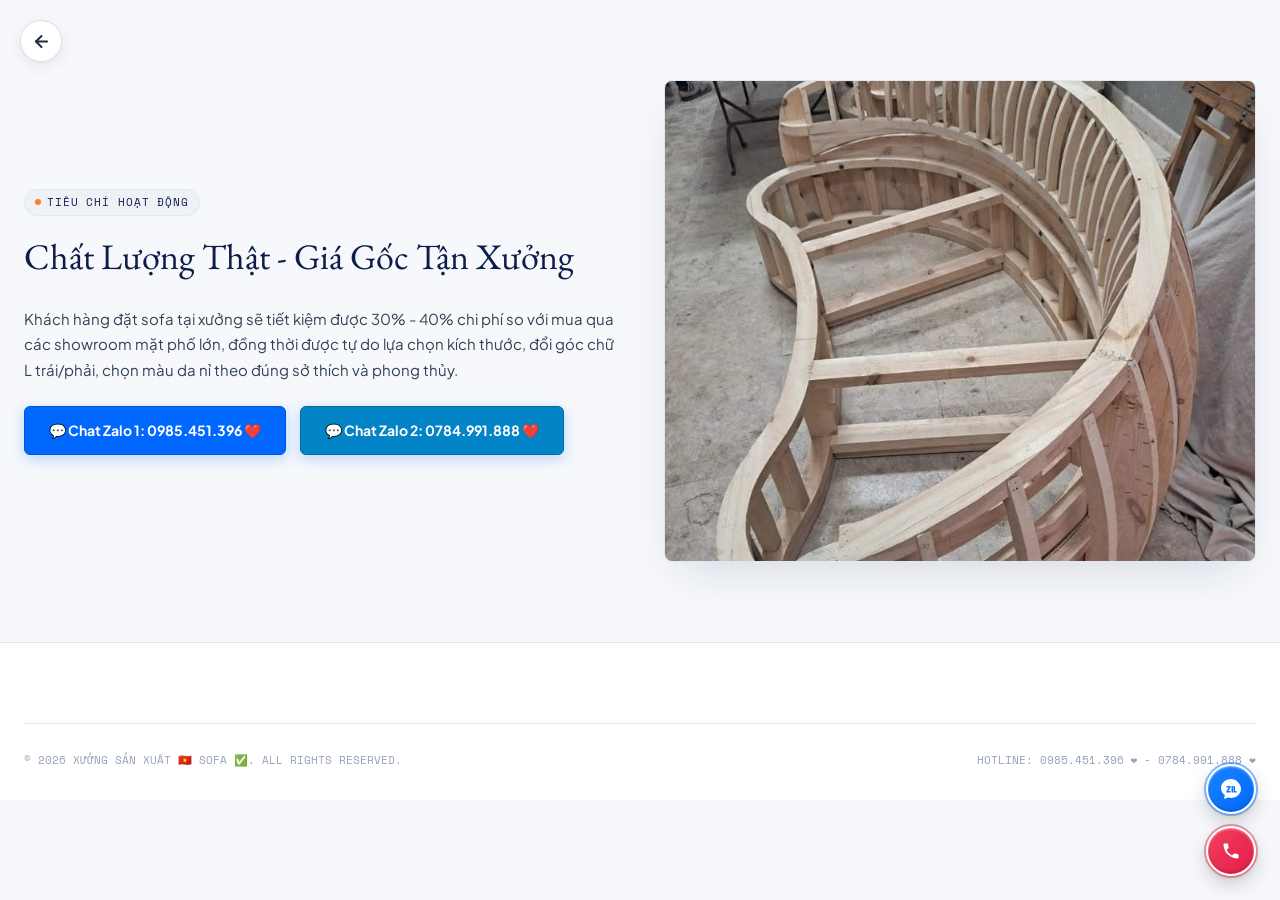
==== about.html @ b15f2ebf "Add files via upload" ====
<!DOCTYPE html>
<html lang="vi">
<head>
  <meta charset="UTF-8">
  <meta name="viewport" content="width=device-width, initial-scale=1.0">
  <title>Về Xưởng | XƯỞNG SẢN XUẤT 🇻🇳 SOFA ✅ (0985.451.396 - 0784.991.888)</title>
  <meta name="description" content="Giới thiệu XƯỞNG SẢN XUẤT 🇻🇳 SOFA ✅. Chuyên may đo sofa xuất khẩu, giá tận xưởng. Hotline/Zalo: 0985.451.396 - 0784.991.888.">
  <link rel="stylesheet" href="assets/css/style.css?v=20261024_10">
  <link rel="preconnect" href="https://fonts.googleapis.com">
  <link rel="preconnect" href="https://fonts.gstatic.com" crossorigin>
</head>
<body>
    <!-- Dấu Thoát Ra Ngoài Trang (Chỉ Biểu Tượng Gọn Gàng) -->
    <!-- Dấu Thoát Ra Ngoài Trang (Chỉ Biểu Tượng Gọn Gàng) -->
  <div class="page-exit-wrapper">
    <a href="index.html" class="page-exit-btn" onclick="handlePageExit(event)" title="Thoát ra ngoài">
      <svg width="19" height="19" viewBox="0 0 24 24" fill="none" stroke="currentColor" stroke-width="2.5" stroke-linecap="round" stroke-linejoin="round">
        <line x1="19" y1="12" x2="5" y2="12"></line>
        <polyline points="12 19 5 12 12 5"></polyline>
      </svg>
    </a>
  </div>

  <!-- Story Grid -->
  <section style="max-width: 1360px; margin: 80px auto; padding: 0 24px;">
    <div style="display: grid; grid-template-columns: 1fr 1fr; gap: 48px; align-items: center;">
      <div>
        <div class="label-pill" style="margin-bottom: 12px;">
          <span class="dot"></span>
          <span>TIÊU CHÍ HOẠT ĐỘNG</span>
        </div>
        <h2 style="font-family: var(--font-serif); font-size: 36px; color: var(--text-main); font-weight: 400; margin-bottom: 20px;">
          Chất Lượng Thật - Giá Gốc Tận Xưởng
        </h2>
        <p style="color: var(--text-body); font-size: 15px; line-height: 1.7; margin-bottom: 16px;">
          Khách hàng đặt sofa tại xưởng sẽ tiết kiệm được 30% - 40% chi phí so với mua qua các showroom mặt phố lớn, đồng thời được tự do lựa chọn kích thước, đổi góc chữ L trái/phải, chọn màu da nỉ theo đúng sở thích và phong thủy.
        </p>
        <div style="display: flex; gap: 14px; margin-top: 24px;">
          <a href="https://zalo.me/0985451396" target="_blank" class="btn-zalo-cta" style="padding: 12px 24px; font-size: 14px;">
            💬 Chat Zalo 1: 0985.451.396 ❤️
          </a>
          <a href="https://zalo.me/0784991888" target="_blank" class="btn-zalo-cta" style="padding: 12px 24px; font-size: 14px; background: #0284c7 !important; border-color: #0369a1 !important;">
            💬 Chat Zalo 2: 0784.991.888 ❤️
          </a>
        </div>
      </div>

      <div style="border-radius: 8px; overflow: hidden; border: 1px solid var(--border-light); box-shadow: var(--shadow-pop);">
        <img src="assets/images/khung-go-sofa-thuc-te.jpg" alt="Khung sườn sofa đóng mộc thực tế tại xưởng" style="object-fit: cover; width: 100%; max-height: 480px;">
      </div>
    </div>
  </section>

  <!-- Footer -->
  <footer class="ankar-footer">
    <div class="footer-container">
      <div class="footer-bottom-bar">
        <div>© 2026 XƯỞNG SẢN XUẤT 🇻🇳 SOFA ✅. ALL RIGHTS RESERVED.</div>
        <div>HOTLINE: 0985.451.396 ❤️ - 0784.991.888 ❤️</div>
      </div>
    </div>
  </footer>

  <!-- Floating Contact Corner (Chỉ 2 Icon Tròn Nổi 3D Tinh Gọn, Không Che Chữ) -->
  <div class="floating-contact-corner" id="floatingContactCorner">
    <a href="https://zalo.me/0985451396" target="_blank" rel="noopener noreferrer" class="floating-fab-item fab-zalo" title="Tư Vấn Zalo: 0985.451.396 ❤️">
      <div class="fab-icon-btn">
        <span class="fab-radar"></span>
        <svg width="24" height="24" viewBox="0 0 24 24" fill="currentColor">
          <path d="M12 2C6.48 2 2 6.03 2 11c0 2.87 1.5 5.43 3.84 7.03L5 22l4.24-1.41C10.15 20.84 11.06 21 12 21c5.52 0 10-4.03 10-9s-4.48-10-10-10zm-1.5 13.5h-3V14l2.16-3.5H7.5V9h4v1.5L9.34 14h2.16v1.5zm3.5 0h-1.5V9H14v6.5zm3.5 0h-3V9h1.5v5h1.5v1.5z"/>
        </svg>
      </div>
    </a>
    <a href="tel:0784991888" class="floating-fab-item fab-hotline" title="Gọi Hotline: 0784.991.888 ❤️">
      <div class="fab-icon-btn">
        <span class="fab-radar"></span>
        <svg width="20" height="20" viewBox="0 0 24 24" fill="currentColor">
          <path d="M6.62 10.79a15.053 15.053 0 006.59 6.59l2.2-2.2c.27-.27.67-.36 1.02-.24 1.12.37 2.33.57 3.57.57.55 0 1 .45 1 1V20c0 .55-.45 1-1 1-9.39 0-17-7.61-17-17 0-.55.45-1 1-1h3.5c.55 0 1 .45 1 1 0 1.25.2 2.45.57 3.57.11.35.03.74-.25 1.02l-2.2 2.2z"/>
        </svg>
      </div>
    </a>
  </div>

  <script src="assets/js/main.js?v=20261024_10"></script>
</body>
</html>
---- assets/css/style.css ----
/* ==========================================================================
   ANKAR ATELIER - LUXURY SOFA & BESPOKE LIVING
   Design System Inspired by ankar.ai (Precision, Minimalist & Architectural)
   ========================================================================== */

@import url('https://fonts.googleapis.com/css2?family=EB+Garamond:ital,wght@0,400..700;1,400..700&family=Plus+Jakarta+Sans:wght@300;400;500;600;700&family=Space+Mono:ital,wght@0,400;0,700;1,400&display=swap');

:root {
  /* Ankar Color Tokens */
  --bg-page: #f6f8fb;
  --bg-card: #ffffff;
  --bg-muted: #eef2f6;
  --bg-dark: #0a1128;
  --bg-subtle: #f0f4f8;

  --border-light: #e1e7ec;
  --border-hairline: rgba(13, 29, 74, 0.12);
  --border-active: #0d1d4a;

  --text-main: #0d1d4a;
  --text-body: #334155;
  --text-muted: #64748b;
  --text-light: #94a3b8;
  --text-on-dark: #ffffff;

  --accent-orange: #ff7e2e;
  --accent-amber: #d97706;
  --accent-cognac: #9a5b32;
  --accent-navy: #182553;

  /* Typography */
  --font-sans: 'Plus Jakarta Sans', -apple-system, BlinkMacSystemFont, sans-serif;
  --font-serif: 'EB Garamond', Georgia, serif;
  --font-mono: 'Space Mono', 'Fragment Mono', monospace;

  /* Transitions & Shadows */
  --shadow-subtle: 0 1px 3px rgba(0, 0, 0, 0.04), 0 1px 2px rgba(0, 0, 0, 0.02);
  --shadow-card: 0 10px 30px -10px rgba(13, 29, 74, 0.07);
  --shadow-pop: 0 20px 45px -15px rgba(13, 29, 74, 0.15);
  --ease-ankar: cubic-bezier(0.16, 1, 0.3, 1);
}

/* Reset & Global Base */
*, *::before, *::after {
  box-sizing: border-box;
  margin: 0;
  padding: 0;
}

html {
  scroll-behavior: smooth;
  -webkit-font-smoothing: antialiased;
  -moz-osx-font-smoothing: grayscale;
}

body {
  background-color: var(--bg-page);
  color: var(--text-body);
  font-family: var(--font-sans);
  font-size: 15px;
  line-height: 1.6;
  overflow-x: hidden;
}

a {
  color: inherit;
  text-decoration: none;
}

img {
  max-width: 100%;
  height: auto;
  display: block;
}

button {
  font-family: inherit;
  cursor: pointer;
  border: none;
  background: none;
}

/* Ankar Typography Utility */
.font-mono {
  font-family: var(--font-mono);
  letter-spacing: -0.01em;
}

.font-serif {
  font-family: var(--font-serif);
}

.font-sans {
  font-family: var(--font-sans);
}

.label-pill {
  font-family: var(--font-mono);
  font-size: 11px;
  text-transform: uppercase;
  letter-spacing: 0.08em;
  padding: 4px 10px;
  border-radius: 9999px;
  background: var(--bg-muted);
  color: var(--text-main);
  border: 1px solid var(--border-light);
  display: inline-flex;
  align-items: center;
  gap: 6px;
  width: fit-content;
}

.label-pill .dot {
  width: 6px;
  height: 6px;
  border-radius: 50%;
  background: var(--accent-orange);
}

/* ==========================================================================
   FLOATING PILL NAVBAR (CLONE Y CHANG THEO ẢNH ANKAR.AI)
   ========================================================================== */
.ankar-nav-wrapper {
  position: sticky;
  top: 14px;
  z-index: 1000;
  width: 100%;
  padding: 0 20px;
  background: transparent;
  transition: all 0.3s ease;
}

.ankar-nav-container {
  max-width: 1240px;
  margin: 0 auto;
  padding: 6px 8px 6px 24px;
  height: 56px;
  background: #ffffff;
  border-radius: 9999px; /* full capsule pill y hệt ảnh */
  border: 1px solid rgba(0, 0, 0, 0.08);
  box-shadow: 0 4px 20px rgba(0, 0, 0, 0.05), 0 1px 3px rgba(0, 0, 0, 0.02);
  display: flex;
  align-items: center;
  justify-content: space-between;
}

.ankar-logo {
  display: flex;
  align-items: center;
  gap: 8px;
  text-decoration: none;
  cursor: pointer;
}

.ankar-logo-symbol {
  width: 18px;
  height: 18px;
  display: flex;
  align-items: center;
  justify-content: center;
  color: #000000;
  font-weight: 900;
  font-size: 20px;
  line-height: 1;
}

.ankar-logo-text {
  font-family: var(--font-sans);
  font-weight: 800;
  font-size: 19px;
  letter-spacing: -0.03em;
  color: #000000;
  display: flex;
  align-items: center;
  gap: 6px;
  line-height: 1;
}

.ankar-logo-sub {
  font-family: var(--font-mono);
  font-size: 10px;
  letter-spacing: 0.05em;
  color: #64748b;
  text-transform: uppercase;
  background: #f1f5f9;
  padding: 2px 6px;
  border-radius: 4px;
  font-weight: 600;
}

.ankar-nav-links {
  display: flex;
  align-items: center;
  gap: 32px;
  list-style: none;
}

.ankar-nav-links a {
  font-family: var(--font-mono); /* Chuẩn font monospace theo ảnh */
  font-size: 13.5px;
  font-weight: 400;
  color: #262626;
  transition: color 0.2s ease;
  position: relative;
  padding: 6px 0;
  letter-spacing: -0.01em;
}

.ankar-nav-links a:hover,
.ankar-nav-links a.active {
  color: #000000;
  font-weight: 700;
}

.ankar-nav-links a.active::after {
  display: none;
}

.ankar-nav-actions {
  display: flex;
  align-items: center;
  gap: 12px;
}

/* Nút Book a Demo dạng viên thuốc bo tròn màu đen nguyên bản */
.btn-ankar-pill-action {
  font-family: var(--font-mono);
  font-size: 13px;
  font-weight: 500;
  padding: 10px 22px;
  border-radius: 9999px;
  background: #000000;
  color: #ffffff;
  display: inline-flex;
  align-items: center;
  justify-content: center;
  gap: 6px;
  text-decoration: none;
  transition: all 0.2s ease;
  border: 1px solid #000000;
  box-shadow: 0 2px 8px rgba(0, 0, 0, 0.12);
}

.btn-ankar-pill-action:hover {
  background: #262626;
  border-color: #262626;
  transform: scale(1.02);
}


.btn-ankar-primary:hover {
  background: #162a63;
  transform: translateY(-1px);
  box-shadow: 0 6px 18px rgba(13, 29, 74, 0.2);
}

/* Announcement Top Bar */
.top-notice-bar {
  background: var(--bg-dark);
  color: #cdd9e5;
  font-family: var(--font-mono);
  font-size: 11px;
  padding: 7px 20px;
  text-align: center;
  border-bottom: 1px solid rgba(255, 255, 255, 0.08);
  letter-spacing: 0.05em;
  display: flex;
  align-items: center;
  justify-content: center;
  gap: 12px;
}

.top-notice-bar span.accent {
  color: var(--accent-orange);
  font-weight: 700;
}

/* ==========================================================================
   ANKAR HERO SECTION (CLONE Y CHANG ẢNH ANKAR.AI VỚI ẢNH SOFA THỰC TẾ)
   ========================================================================== */
.hero-ankar-container {
  position: relative;
  width: 100%;
  min-height: 100vh;
  min-height: 100svh;
  display: flex;
  flex-direction: column;
  justify-content: space-between;
  background-color: #0c111a;
  background-image: url('../images/hero-luxury-sofa.webp');
  background-size: cover;
  background-position: center center;
  background-repeat: no-repeat;
  color: #ffffff;
  padding: 0 24px 28px;
  margin-top: -70px; /* Bắt đầu từ mép trên cùng của màn hình dưới thanh navbar */
  padding-top: 88px;
  overflow: hidden;
}

/* Lớp phủ điện ảnh tinh tế bảo đảm chữ trắng nổi bật nhưng vẫn tôn trọn vẻ đẹp của bộ sofa phòng khách */
.hero-ankar-container::before {
  content: '';
  position: absolute;
  top: 0;
  left: 0;
  right: 0;
  bottom: 0;
  background: 
    linear-gradient(180deg, 
      rgba(9, 14, 22, 0.42) 0%, 
      rgba(9, 14, 22, 0.28) 40%, 
      rgba(9, 14, 22, 0.58) 75%, 
      rgba(9, 14, 22, 0.88) 100%
    ),
    radial-gradient(circle at 25% 45%, rgba(9, 14, 22, 0.15) 0%, rgba(9, 14, 22, 0.65) 100%);
  z-index: 1;
  pointer-events: none;
}

/* Các phần tử bên trong nổi lên trên lớp phủ */
.hero-ankar-container > * {
  position: relative;
  z-index: 2;
}

/* Khối nội dung chính giữa (Body Grid) */
.hero-ankar-body {
  max-width: 1320px;
  width: 100%;
  margin: auto auto;
  padding: 50px 0 30px;
  display: flex;
  flex-direction: column;
  justify-content: center;
  align-items: flex-start;
}

/* Cột trái: Tiêu đề lớn phong cách Ankar Serif */
.hero-ankar-left {
  display: flex;
  flex-direction: column;
  justify-content: center;
}

.hero-ankar-badge {
  display: inline-flex;
  align-items: center;
  gap: 8px;
  font-family: var(--font-sans);
  font-size: 13px;
  font-weight: 500;
  letter-spacing: 0.01em;
  padding: 6px 16px;
  border-radius: 9999px;
  background: rgba(255, 255, 255, 0.14);
  border: 1px solid rgba(255, 255, 255, 0.28);
  backdrop-filter: blur(12px);
  -webkit-backdrop-filter: blur(12px);
  color: #ffffff;
  width: fit-content;
  margin-bottom: 20px;
}

.hero-ankar-badge .dot {
  width: 7px;
  height: 7px;
  border-radius: 50%;
  background: #38ef7d;
  box-shadow: 0 0 10px #38ef7d;
}

.hero-ankar-title {
  font-family: var(--font-serif);
  font-size: clamp(48px, 6.4vw, 92px);
  line-height: 1.02;
  font-weight: 400;
  letter-spacing: -0.025em;
  color: #ffffff;
  text-shadow: 0 4px 24px rgba(0, 0, 0, 0.5);
  margin: 0;
}

/* Cột phải: Đoạn văn mô tả + Nút bấm Frosted Glass Pill */
.hero-ankar-right {
  display: flex;
  flex-direction: column;
  justify-content: center;
  align-items: flex-start;
  padding-left: 10px;
}

.hero-ankar-desc {
  font-family: var(--font-sans);
  font-size: clamp(15px, 1.25vw, 17px);
  line-height: 1.68;
  color: rgba(255, 255, 255, 0.92);
  text-shadow: 0 2px 12px rgba(0, 0, 0, 0.6);
  margin-bottom: 26px;
  max-width: 530px;
}

.hero-ankar-actions {
  display: flex;
  align-items: center;
  flex-wrap: wrap;
  gap: 14px;
}

/* Nút Frosted Glass Pill chuẩn hệt 'Explore The Platform' của Ankar */
.btn-ankar-glass-pill {
  display: inline-flex;
  align-items: center;
  gap: 9px;
  font-family: var(--font-mono);
  font-size: 13px;
  letter-spacing: 0.02em;
  color: #ffffff;
  background: rgba(255, 255, 255, 0.16);
  border: 1px solid rgba(255, 255, 255, 0.42);
  border-radius: 9999px;
  padding: 12px 26px;
  backdrop-filter: blur(12px);
  -webkit-backdrop-filter: blur(12px);
  transition: all 0.25s ease;
  box-shadow: 0 4px 18px rgba(0, 0, 0, 0.25);
  cursor: pointer;
  text-decoration: none;
}

.btn-ankar-glass-pill:hover {
  background: rgba(255, 255, 255, 0.3);
  border-color: #ffffff;
  transform: translateY(-2px);
  box-shadow: 0 8px 26px rgba(0, 0, 0, 0.35);
  color: #ffffff;
}

.btn-ankar-glass-pill.highlight-zalo {
  background: rgba(30, 110, 240, 0.4);
  border-color: rgba(255, 255, 255, 0.65);
}

.btn-ankar-glass-pill.highlight-zalo:hover {
  background: rgba(30, 110, 240, 0.75);
  border-color: #ffffff;
}

/* Thanh Floating Pill đáy màn hình (Trusted by... / Đối tác / Mũi tên) - Y hệt ảnh 1 */
.hero-ankar-bottom-pill-wrapper {
  max-width: 1320px;
  width: 100%;
  margin: 0 auto;
}

.hero-ankar-bottom-pill {
  display: flex;
  align-items: center;
  justify-content: space-between;
  gap: 20px;
  background: rgba(12, 18, 28, 0.58);
  border: 1px solid rgba(255, 255, 255, 0.22);
  border-radius: 9999px;
  padding: 11px 26px;
  backdrop-filter: blur(16px);
  -webkit-backdrop-filter: blur(16px);
  box-shadow: 0 8px 32px rgba(0, 0, 0, 0.35);
}

.bottom-pill-intro {
  font-family: var(--font-mono);
  font-size: 11px;
  color: rgba(255, 255, 255, 0.82);
  letter-spacing: 0.04em;
  white-space: nowrap;
  display: flex;
  align-items: center;
  gap: 8px;
}

.bottom-pill-intro .dot {
  width: 6px;
  height: 6px;
  border-radius: 50%;
  background: #38ef7d;
  box-shadow: 0 0 8px #38ef7d;
}

.bottom-pill-logos {
  display: flex;
  align-items: center;
  gap: 28px;
  flex-wrap: wrap;
  font-family: var(--font-mono);
  font-size: 11px;
  font-weight: 700;
  letter-spacing: 0.12em;
  color: rgba(255, 255, 255, 0.92);
}

.bottom-pill-logos span {
  opacity: 0.85;
  transition: opacity 0.2s ease, color 0.2s ease;
}

.bottom-pill-logos span:hover {
  opacity: 1;
  color: #ffffff;
}

.bottom-pill-arrow {
  display: flex;
  align-items: center;
  justify-content: center;
  width: 28px;
  height: 28px;
  border-radius: 50%;
  border: 1px solid rgba(255, 255, 255, 0.32);
  color: rgba(255, 255, 255, 0.85);
  transition: all 0.2s ease;
  flex-shrink: 0;
  text-decoration: none;
}

.bottom-pill-arrow:hover {
  border-color: #ffffff;
  color: #ffffff;
  background: rgba(255, 255, 255, 0.15);
  transform: translateY(2px);
}

/* Responsive Cho Hero */
@media (max-width: 992px) {
  .hero-ankar-container {
    min-height: auto;
    padding: 0 16px 24px;
    padding-top: 84px;
    margin-top: -70px;
  }

  .hero-ankar-body {
    grid-template-columns: 1fr;
    gap: 28px;
    padding: 40px 0 30px;
  }

  .hero-ankar-right {
    padding-left: 0;
  }

  .hero-ankar-bottom-pill {
    flex-direction: column;
    align-items: flex-start;
    border-radius: 20px;
    padding: 16px 20px;
    gap: 12px;
  }

  .bottom-pill-logos {
    gap: 16px;
  }
}

.hero-badge-info h4 {
  font-size: 14px;
  font-weight: 700;
  color: var(--text-main);
}

.hero-badge-info p {
  font-size: 12px;
  color: var(--text-muted);
  font-family: var(--font-mono);
}

/* ==========================================================================
   CATEGORY FILTER BAR (CLONE Y CHANG THEO ẢNH USER GỬI)
   ========================================================================== */
.category-filter-section {
  max-width: 1360px;
  margin: 0 auto;
  padding: 30px 24px 20px;
}

.category-filter-header {
  text-align: center;
  margin-bottom: 24px;
}

.category-filter-header h2 {
  font-family: var(--font-serif);
  font-size: 32px;
  color: var(--text-main);
  font-weight: 400;
}

.category-filter-header p {
  color: var(--text-muted);
  font-size: 14px;
  margin-top: 6px;
}

/* Hàng chứa 6 danh mục theo đúng ảnh người dùng */
.ankar-category-bar {
  display: flex;
  align-items: stretch;
  justify-content: space-between;
  background: #ffffff;
  border: 1px solid var(--border-light);
  border-radius: 6px;
  padding: 8px 12px;
  box-shadow: var(--shadow-subtle);
  overflow-x: auto;
  gap: 8px;
}

.ankar-category-item {
  flex: 1 1 0;
  min-width: 140px;
  display: flex;
  flex-direction: column;
  align-items: center;
  justify-content: center;
  padding: 18px 10px 14px;
  border-radius: 4px;
  border: 1px solid transparent;
  background: transparent;
  cursor: pointer;
  transition: all 0.2s var(--ease-ankar);
  user-select: none;
}

.ankar-category-item:hover {
  background: var(--bg-muted);
  border-color: rgba(13, 29, 74, 0.08);
}

/* Trạng thái được chọn giống hệt tấm ảnh (ô SOFA BỘ được bọc khung màu xám nhạt có viền) */
.ankar-category-item.active {
  background: #f1f4f7;
  border: 1px solid #c9d5e1;
  box-shadow: inset 0 1px 2px rgba(0, 0, 0, 0.03);
}

.cat-icon-box {
  width: 44px;
  height: 36px;
  display: flex;
  align-items: center;
  justify-content: center;
  margin-bottom: 12px;
  color: #556270;
  transition: color 0.2s ease, transform 0.2s ease;
}

.ankar-category-item.active .cat-icon-box {
  color: #0d1d4a;
  transform: translateY(-2px);
}

.cat-icon-box svg {
  width: 38px;
  height: 30px;
}

.cat-label {
  font-family: var(--font-sans);
  font-size: 12.5px;
  font-weight: 700;
  text-transform: uppercase;
  letter-spacing: 0.03em;
  color: #2b3a4a;
  text-align: center;
  line-height: 1.25;
}

.label-desktop {
  display: block;
}

.label-mobile {
  display: none;
}

.ankar-category-item.active .cat-label {
  color: #0d1d4a;
  font-weight: 800;
}

/* Category Quick Info Bar (Đã ẩn theo yêu cầu người dùng) */
.category-summary-strip {
  display: none !important;
}

/* Product Showcase Grid */
.products-grid-section {
  max-width: 1360px;
  margin: 0 auto;
  padding: 24px 24px 80px;
}

.product-cards-container {
  display: grid;
  grid-template-columns: repeat(auto-fill, minmax(380px, 1fr));
  gap: 28px;
}

.sofa-product-card {
  background: var(--bg-card);
  border-radius: 8px;
  border: 1px solid var(--border-light);
  overflow: hidden;
  transition: all 0.3s var(--ease-ankar);
  display: flex;
  flex-direction: column;
  position: relative;
  cursor: pointer;
  -webkit-tap-highlight-color: transparent;
}

.sofa-product-card:hover {
  border-color: #cbd5e1;
  box-shadow: var(--shadow-card);
  transform: translateY(-4px);
}

.card-image-wrap {
  position: relative;
  width: 100%;
  height: 260px;
  background: #f8fafc;
  overflow: hidden;
  display: flex;
  align-items: center;
  justify-content: center;
}

.card-image-wrap img {
  width: 100%;
  height: 100%;
  object-fit: contain;
  background: #f8fafc;
  transition: transform 0.6s var(--ease-ankar);
}

.sofa-product-card:hover .card-image-wrap img {
  transform: scale(1.05);
}

.card-badge-top {
  position: absolute;
  top: 14px;
  left: 14px;
  font-family: var(--font-mono);
  font-size: 10px;
  font-weight: 700;
  letter-spacing: 0.08em;
  background: rgba(255, 255, 255, 0.95);
  backdrop-filter: blur(8px);
  color: var(--text-main);
  padding: 4px 8px;
  border-radius: 4px;
  border: 1px solid var(--border-light);
}

.card-quick-actions {
  position: absolute;
  top: 14px;
  right: 14px;
  display: flex;
  gap: 6px;
  opacity: 0;
  transform: translateY(-4px);
  transition: all 0.2s ease;
}

.sofa-product-card:hover .card-quick-actions {
  opacity: 1;
  transform: translateY(0);
}

.btn-icon-circle {
  width: 32px;
  height: 32px;
  border-radius: 50%;
  background: rgba(255, 255, 255, 0.95);
  display: flex;
  align-items: center;
  justify-content: center;
  color: var(--text-main);
  border: 1px solid var(--border-light);
  box-shadow: var(--shadow-subtle);
  transition: all 0.2s ease;
}

.btn-icon-circle:hover {
  background: var(--text-main);
  color: #fff;
}

.card-body {
  padding: 22px;
  display: flex;
  flex-direction: column;
  flex-grow: 1;
}

.card-meta-line {
  display: flex;
  justify-content: space-between;
  align-items: center;
  font-family: var(--font-mono);
  font-size: 11px;
  color: var(--text-light);
  margin-bottom: 8px;
}

.card-title {
  font-size: 19px;
  font-weight: 700;
  color: var(--text-main);
  margin-bottom: 14px;
  line-height: 1.3;
}

.card-subtitle {
  font-size: 13px;
  color: var(--text-muted);
  line-height: 1.5;
  margin-bottom: 16px;
}

.card-specs-list {
  display: none !important;
}

.spec-entry {
  display: flex;
  justify-content: space-between;
}

.spec-entry span.key {
  color: var(--text-muted);
  font-family: var(--font-mono);
}

.spec-entry span.val {
  color: var(--text-main);
  font-weight: 600;
  text-align: right;
  max-width: 60%;
}

.card-swatches-row {
  display: flex;
  align-items: center;
  gap: 8px;
  margin-bottom: 20px;
}

.swatch-item {
  width: 18px;
  height: 18px;
  border-radius: 50%;
  border: 1px solid rgba(0, 0, 0, 0.15);
  cursor: pointer;
  position: relative;
  transition: transform 0.2s ease;
}

.swatch-item:hover {
  transform: scale(1.2);
}

.card-footer-line {
  margin-top: auto;
  display: flex;
  align-items: center;
  justify-content: space-between;
  padding-top: 14px;
  border-top: 1px solid var(--border-light);
}

.price-box .price-current {
  font-family: var(--font-mono);
  font-size: 18px;
  font-weight: 700;
  color: var(--text-main);
}

.price-box .price-old {
  font-family: var(--font-mono);
  font-size: 12px;
  color: var(--text-light);
  text-decoration: line-through;
  margin-left: 6px;
}

.btn-card-detail {
  font-family: var(--font-sans);
  font-size: 12.5px;
  font-weight: 600;
  padding: 8px 14px;
  border-radius: 5px;
  background: var(--bg-muted);
  color: var(--text-main);
  border: 1px solid var(--border-light);
  display: inline-flex;
  align-items: center;
  gap: 6px;
  transition: all 0.2s ease;
}

.btn-card-detail:hover {
  background: var(--text-main);
  color: #fff;
  border-color: var(--text-main);
}

/* ==========================================================================
   ANKAR ANATOMY & CRAFTSMANSHIP (EXPLORE - INVENT - PROTECT V-SERIES)
   ========================================================================== */
.craftsmanship-section {
  background: #ffffff;
  border-top: 1px solid var(--border-light);
  border-bottom: 1px solid var(--border-light);
  padding: 90px 24px;
}

.section-container {
  max-width: 1360px;
  margin: 0 auto;
}

.section-head-split {
  display: flex;
  justify-content: space-between;
  align-items: flex-end;
  margin-bottom: 50px;
}

.section-head-split h2 {
  font-family: var(--font-serif);
  font-size: 44px;
  line-height: 1.15;
  color: var(--text-main);
  font-weight: 400;
}

.section-head-split h2 em {
  font-style: italic;
  color: var(--accent-cognac);
}

.section-head-split p {
  color: var(--text-muted);
  max-width: 480px;
  font-size: 15px;
}

.craft-tabs-grid {
  display: grid;
  grid-template-columns: repeat(auto-fit, minmax(260px, 1fr));
  gap: 20px;
}

.craft-card {
  background: #ffffff;
  border: 1px solid rgba(0, 0, 0, 0.08);
  border-radius: 12px;
  padding: 24px 22px;
  position: relative;
  transition: all 0.3s cubic-bezier(0.16, 1, 0.3, 1);
  display: flex;
  flex-direction: column;
  box-shadow: 0 2px 8px rgba(0, 0, 0, 0.02);
}

.craft-card:hover {
  background: #ffffff;
  border-color: rgba(224, 86, 36, 0.3);
  box-shadow: 0 10px 28px rgba(0, 0, 0, 0.07);
  transform: translateY(-3px);
}

.craft-card-top {
  display: flex;
  align-items: center;
  justify-content: space-between;
  margin-bottom: 14px;
}

.craft-num {
  font-family: var(--font-mono);
  font-size: 11.5px;
  font-weight: 700;
  color: var(--accent-orange);
  letter-spacing: 0.06em;
}

.craft-icon-wrap {
  width: 36px;
  height: 36px;
  border-radius: 8px;
  background: #fff7ed;
  color: var(--accent-orange);
  display: flex;
  align-items: center;
  justify-content: center;
  flex-shrink: 0;
  transition: all 0.25s ease;
}

.craft-card:hover .craft-icon-wrap {
  background: var(--accent-orange);
  color: #ffffff;
  transform: scale(1.05);
}

.craft-card h3 {
  font-size: 18px;
  color: #0f172a;
  font-weight: 700;
  margin-bottom: 12px;
  line-height: 1.35;
}

.craft-chip-group {
  display: flex;
  flex-wrap: wrap;
  gap: 6px;
  margin-bottom: 14px;
}

.craft-chip {
  display: inline-flex;
  align-items: center;
  font-size: 11.5px;
  font-weight: 600;
  padding: 4px 10px;
  background: #f8fafc;
  color: #334155;
  border-radius: 999px;
  border: 1px solid #e2e8f0;
  transition: all 0.2s ease;
}

.craft-card:hover .craft-chip {
  background: #f1f5f9;
  border-color: #cbd5e1;
}

.craft-points-list {
  list-style: none;
  padding: 0;
  margin: 0;
  border-top: 1px solid #f1f5f9;
  padding-top: 14px;
  margin-top: auto;
}

.craft-points-list li {
  font-size: 13px;
  color: #475569;
  line-height: 1.5;
  display: flex;
  align-items: flex-start;
  gap: 8px;
  margin-bottom: 8px;
}

.craft-points-list li:last-child {
  margin-bottom: 0;
}

.craft-points-list li::before {
  content: '✓';
  color: var(--accent-orange);
  font-family: var(--font-mono);
  font-weight: 800;
  flex-shrink: 0;
  font-size: 13px;
}

/* Backward compatibility for other pages */
.craft-features-list {
  list-style: none;
  border-top: 1px solid var(--border-light);
  padding-top: 14px;
  margin-top: auto;
}

.craft-features-list li {
  font-size: 13px;
  color: var(--text-body);
  display: flex;
  align-items: center;
  gap: 8px;
  margin-bottom: 8px;
}

.craft-features-list li::before {
  content: '✓';
  color: var(--accent-orange);
  font-family: var(--font-mono);
  font-weight: bold;
}

/* Living Spaces & Case Studies */
.cases-section {
  padding: 90px 24px;
  max-width: 1360px;
  margin: 0 auto;
}

.cases-slider {
  display: grid;
  grid-template-columns: repeat(3, 1fr);
  gap: 28px;
}

.case-card {
  background: var(--bg-card);
  border-radius: 8px;
  border: 1px solid var(--border-light);
  overflow: hidden;
  display: flex;
  flex-direction: column;
}

.case-image {
  height: 240px;
  position: relative;
}

.case-image img {
  width: 100%;
  height: 100%;
  object-fit: cover;
}

.case-content {
  padding: 28px 24px;
  display: flex;
  flex-direction: column;
  flex-grow: 1;
}

.case-loc {
  font-family: var(--font-mono);
  font-size: 11px;
  color: var(--text-light);
  text-transform: uppercase;
  margin-bottom: 8px;
}

.case-title {
  font-size: 18px;
  font-weight: 700;
  color: var(--text-main);
  margin-bottom: 12px;
}

.case-quote {
  font-family: var(--font-serif);
  font-style: italic;
  font-size: 16px;
  line-height: 1.5;
  color: var(--text-body);
  margin-bottom: 20px;
  flex-grow: 1;
}

.case-author {
  display: flex;
  align-items: center;
  gap: 12px;
  padding-top: 14px;
  border-top: 1px solid var(--border-light);
}

.case-author-info .name {
  font-size: 13px;
  font-weight: 700;
  color: var(--text-main);
}

.case-author-info .role {
  font-size: 11px;
  color: var(--text-muted);
}

.cases-carousel-nav {
  display: none;
}

/* Certifications / Trust Center - Ảnh Nền Thợ Đóng Mộc Tại Xưởng */
.trust-section {
  position: relative;
  background-color: #0c121f;
  background-image: linear-gradient(rgba(10, 15, 26, 0.82), rgba(10, 15, 26, 0.88)), url('../images/xuong-dong-moc-sofa.jpg');
  background-size: cover;
  background-position: center 35%;
  background-repeat: no-repeat;
  color: #fff;
  padding: 100px 24px;
  overflow: hidden;
}

.trust-head {
  text-align: center;
  max-width: 680px;
  margin: 0 auto 50px;
  position: relative;
  z-index: 2;
}

.trust-head h2 {
  font-family: var(--font-serif);
  font-size: 38px;
  font-weight: 400;
  color: #ffffff;
  text-shadow: 0 2px 10px rgba(0, 0, 0, 0.5);
}

.trust-head p {
  color: #cbd5e1;
  font-size: 14.5px;
  margin-top: 10px;
  line-height: 1.6;
  text-shadow: 0 1px 4px rgba(0, 0, 0, 0.6);
}

/* ==========================================================================
   3D COVERFLOW CHO KHỐI CAM KẾT (Ảnh 1 theo kiểu Ảnh 2)
   ========================================================================== */
.trust-coverflow-stage {
  position: relative;
  width: 100%;
  max-width: 1360px;
  margin: 0 auto;
  perspective: 1200px;
  perspective-origin: 50% 50%;
  overflow: hidden;
  user-select: none;
  -webkit-user-select: none;
  cursor: grab;
  touch-action: pan-y;
  padding: 10px 0 20px;
  z-index: 2;
}

.trust-coverflow-stage:active {
  cursor: grabbing;
}

.trust-coverflow-track {
  position: relative;
  width: 100%;
  height: 380px;
  transform-style: preserve-3d;
  display: flex;
  align-items: center;
  justify-content: center;
}

.trust-coverflow-card {
  position: absolute;
  width: 390px;
  max-width: 86vw;
  height: 330px;
  background: rgba(15, 23, 42, 0.82);
  backdrop-filter: blur(16px);
  -webkit-backdrop-filter: blur(16px);
  border: 1px solid rgba(255, 255, 255, 0.16);
  border-radius: 22px;
  padding: 34px 30px;
  display: flex;
  flex-direction: column;
  justify-content: center;
  box-shadow: 0 16px 40px rgba(0, 0, 0, 0.35), 0 2px 8px rgba(0, 0, 0, 0.2);
  transition: transform 0.6s cubic-bezier(0.22, 1, 0.36, 1),
              opacity 0.6s cubic-bezier(0.22, 1, 0.36, 1),
              box-shadow 0.6s ease,
              border-color 0.6s ease,
              filter 0.6s ease;
  will-change: transform, opacity;
  cursor: pointer;
  backface-visibility: hidden;
  -webkit-backface-visibility: hidden;
  box-sizing: border-box;
}

.trust-coverflow-card.active-center {
  background: rgba(15, 23, 42, 0.95);
  border-color: rgba(224, 86, 36, 0.55);
  box-shadow: 0 24px 60px rgba(0, 0, 0, 0.55), 0 0 35px rgba(224, 86, 36, 0.18);
}

.trust-coverflow-card .code {
  font-family: var(--font-mono);
  font-size: 11.5px;
  font-weight: 700;
  color: var(--accent-orange);
  letter-spacing: 0.08em;
  margin-bottom: 14px;
  text-transform: uppercase;
}

.trust-coverflow-card h4 {
  font-size: 21px;
  color: #ffffff;
  font-weight: 700;
  margin-bottom: 14px;
  line-height: 1.35;
}

.trust-coverflow-card p {
  font-size: 14px;
  color: #cbd5e1;
  line-height: 1.65;
  margin: 0;
}

.trust-controls {
  display: flex;
  align-items: center;
  justify-content: center;
  gap: 18px;
  margin-top: 14px;
  position: relative;
  z-index: 5;
}

.trust-arrow-btn {
  width: 44px;
  height: 44px;
  border-radius: 50%;
  background: rgba(15, 23, 42, 0.88);
  border: 1px solid rgba(255, 255, 255, 0.22);
  color: #ffffff;
  display: flex;
  align-items: center;
  justify-content: center;
  cursor: pointer;
  transition: all 0.25s cubic-bezier(0.16, 1, 0.3, 1);
  box-shadow: 0 4px 16px rgba(0, 0, 0, 0.35);
}

.trust-arrow-btn:hover {
  background: var(--accent-orange);
  border-color: var(--accent-orange);
  transform: scale(1.08);
}

.trust-dots {
  display: flex;
  gap: 8px;
}

.trust-dot {
  width: 9px;
  height: 9px;
  border-radius: 999px;
  background: rgba(255, 255, 255, 0.25);
  transition: all 0.3s cubic-bezier(0.16, 1, 0.3, 1);
  cursor: pointer;
}

.trust-dot.active {
  width: 28px;
  background: var(--accent-orange);
  box-shadow: 0 0 10px rgba(224, 86, 36, 0.5);
}

@media (max-width: 768px) {
  /* Thanh Danh Mục 1 Dòng Ngang Vừa Vặn Trọn Vẹn Cả 5 Mục Trên Mobile */
  .category-filter-section {
    padding: 0 8px !important;
  }

  .ankar-category-bar {
    display: flex !important;
    align-items: stretch !important;
    justify-content: space-between !important;
    padding: 6px 3px !important;
    gap: 3px !important;
    overflow: hidden !important;
    width: 100% !important;
    box-sizing: border-box !important;
    background: #ffffff !important;
    border: 1px solid var(--border-light) !important;
    border-radius: 8px !important;
    box-shadow: 0 2px 8px rgba(0, 0, 0, 0.04) !important;
  }

  .ankar-category-item {
    flex: 1 1 0 !important;
    min-width: 0 !important;
    max-width: 20% !important;
    padding: 7px 2px 5px !important;
    border-radius: 6px !important;
    box-sizing: border-box !important;
    display: flex !important;
    flex-direction: column !important;
    align-items: center !important;
    justify-content: center !important;
    border: 1px solid transparent !important;
  }

  .ankar-category-item.active {
    background: #f1f4f7 !important;
    border-color: #c9d5e1 !important;
    box-shadow: inset 0 1px 2px rgba(0, 0, 0, 0.04) !important;
  }

  .cat-icon-box {
    width: 26px !important;
    height: 20px !important;
    margin-bottom: 3px !important;
  }

  .cat-icon-box svg {
    width: 24px !important;
    height: 18px !important;
  }

  .cat-label {
    font-size: 8.5px !important;
    line-height: 1.15 !important;
    letter-spacing: -0.01em !important;
    text-align: center !important;
    word-break: normal !important;
    overflow: hidden !important;
    min-height: 22px !important;
    display: flex !important;
    align-items: center !important;
    justify-content: center !important;
  }

  .label-desktop {
    display: none !important;
  }

  .label-mobile {
    display: block !important;
    font-size: 8.5px !important;
    font-weight: 700 !important;
    letter-spacing: -0.02em !important;
    line-height: 1.15 !important;
  }

  .trust-coverflow-track {
    height: 350px;
  }
  .trust-coverflow-card {
    width: 310px;
    height: 310px;
    border-radius: 18px;
    padding: 24px 20px;
  }
  .trust-coverflow-card .code {
    font-size: 10.5px;
    margin-bottom: 10px;
  }
  .trust-coverflow-card h4 {
    font-size: 18px;
    margin-bottom: 10px;
  }
  .trust-coverflow-card p {
    font-size: 13px;
    line-height: 1.55;
  }
}

@media (max-width: 480px) {
  .trust-coverflow-track {
    height: 340px;
  }
  .trust-coverflow-card {
    width: 285px;
    height: 300px;
    padding: 20px 18px;
  }
}

/* Consultation & Quote Booking Form Section */
.customizer-section {
  max-width: 1100px;
  margin: 90px auto;
  padding: 0 24px;
}

.customizer-box {
  background: #ffffff;
  border: 1px solid var(--border-light);
  border-radius: 12px;
  padding: 48px;
  box-shadow: var(--shadow-card);
}

.customizer-head {
  text-align: center;
  margin-bottom: 36px;
}

.customizer-head h2 {
  font-family: var(--font-serif);
  font-size: 36px;
  color: var(--text-main);
  font-weight: 400;
}

.customizer-head p {
  color: var(--text-muted);
  font-size: 14px;
  margin-top: 8px;
}

.customizer-form-grid {
  display: grid;
  grid-template-columns: 1fr 1fr;
  gap: 20px;
}

.form-group {
  display: flex;
  flex-direction: column;
  gap: 6px;
}

.form-group.full-width {
  grid-column: 1 / -1;
}

.form-group label {
  font-family: var(--font-mono);
  font-size: 11.5px;
  color: var(--text-main);
  font-weight: 700;
  text-transform: uppercase;
  letter-spacing: 0.04em;
}

.form-control {
  font-family: var(--font-sans);
  font-size: 14px;
  padding: 12px 14px;
  border-radius: 6px;
  border: 1px solid var(--border-light);
  background: var(--bg-page);
  color: var(--text-main);
  outline: none;
  transition: border-color 0.2s ease;
}

.form-control:focus {
  border-color: var(--border-active);
  background: #ffffff;
}

/* Footer (Ankar Grid Layout) */
.ankar-footer {
  background: #ffffff;
  border-top: 1px solid var(--border-light);
  padding: 80px 24px 30px;
}

.footer-container {
  max-width: 1360px;
  margin: 0 auto;
}

.footer-top-grid {
  display: grid;
  grid-template-columns: 1.1fr 1fr;
  gap: 48px;
  align-items: start;
  margin-bottom: 50px;
}

.footer-map-col {
  display: flex;
  flex-direction: column;
}

@media (max-width: 992px) {
  .footer-top-grid {
    grid-template-columns: 1fr;
    gap: 32px;
  }
}

.footer-brand p {
  color: var(--text-muted);
  font-size: 13.5px;
  line-height: 1.6;
  margin-top: 14px;
  max-width: 320px;
}

.footer-col h5 {
  font-family: var(--font-mono);
  font-size: 11.5px;
  text-transform: uppercase;
  color: var(--text-main);
  letter-spacing: 0.08em;
  margin-bottom: 18px;
}

.footer-col ul {
  list-style: none;
  display: flex;
  flex-direction: column;
  gap: 10px;
}

.footer-col ul a {
  font-size: 13.5px;
  color: var(--text-muted);
  transition: color 0.2s ease;
}

.footer-col ul a:hover {
  color: var(--text-main);
}

.footer-bottom-bar {
  display: flex;
  justify-content: space-between;
  align-items: center;
  padding-top: 28px;
  border-top: 1px solid var(--border-light);
  font-family: var(--font-mono);
  font-size: 11px;
  color: var(--text-light);
}

/* ==========================================================================
   MODAL POPUP (QUICK VIEW PRODUCT & SPECS)
   ========================================================================== */
.modal-overlay {
  position: fixed;
  inset: 0;
  background: rgba(10, 17, 40, 0.65);
  backdrop-filter: blur(8px);
  z-index: 1000;
  display: flex;
  align-items: center;
  justify-content: center;
  padding: 20px;
  opacity: 0;
  pointer-events: none;
  transition: opacity 0.3s ease;
}

.modal-overlay.open {
  opacity: 1;
  pointer-events: auto;
}

.modal-card {
  background: #ffffff;
  width: 100%;
  max-width: 900px;
  max-height: 90vh;
  border-radius: 12px;
  border: 1px solid var(--border-light);
  overflow-y: auto;
  box-shadow: 0 25px 60px rgba(0, 0, 0, 0.25);
  position: relative;
  transform: translateY(20px) scale(0.98);
  transition: transform 0.3s var(--ease-ankar);
}

.modal-overlay.open .modal-card {
  transform: translateY(0) scale(1);
}

.modal-close-btn {
  position: absolute;
  top: 16px;
  right: 16px;
  width: 36px;
  height: 36px;
  border-radius: 50%;
  background: var(--bg-muted);
  display: flex;
  align-items: center;
  justify-content: center;
  font-size: 18px;
  color: var(--text-main);
  border: 1px solid var(--border-light);
  z-index: 10;
  transition: all 0.2s ease;
}

.modal-close-btn:hover {
  background: var(--text-main);
  color: #fff;
}

.modal-inner-grid {
  display: grid;
  grid-template-columns: 1fr 1fr;
  gap: 32px;
  padding: 36px;
}

.modal-gallery-pane img {
  width: 100%;
  height: 340px;
  object-fit: contain;
  background: #f8fafc;
  border-radius: 8px;
  border: 1px solid var(--border-light);
}

.modal-details-pane {
  display: flex;
  flex-direction: column;
}

/* Toast alert */
.ankar-toast {
  position: fixed;
  bottom: 24px;
  right: 24px;
  background: var(--text-main);
  color: #fff;
  padding: 14px 22px;
  border-radius: 8px;
  font-size: 13.5px;
  display: flex;
  align-items: center;
  gap: 10px;
  box-shadow: var(--shadow-pop);
  z-index: 2000;
  transform: translateY(100px);
  opacity: 0;
  transition: all 0.3s var(--ease-ankar);
}

.ankar-toast.show {
  transform: translateY(0);
  opacity: 1;
}

/* ==========================================================================
   ZALO CTA & FLOATING HOTLINE WIDGET
   ========================================================================== */
.btn-zalo-cta {
  background: #0068ff !important;
  color: #ffffff !important;
  font-weight: 700 !important;
  border: 1px solid #0056d6 !important;
  display: inline-flex;
  align-items: center;
  justify-content: center;
  gap: 8px;
  border-radius: 6px;
  transition: all 0.2s var(--ease-ankar);
  box-shadow: 0 4px 14px rgba(0, 104, 255, 0.25);
}

.btn-zalo-cta:hover {
  background: #0056d6 !important;
  transform: translateY(-2px);
  box-shadow: 0 6px 20px rgba(0, 104, 255, 0.35);
}

/* ==========================================================================
   FLOATING CONTACT CORNER (CHỈ 2 NÚT TRÒN NỔI 3D TINH GỌN, KHÔNG CHE CHỮ)
   ========================================================================== */
.floating-contact-corner {
  position: fixed;
  bottom: 24px;
  right: 24px;
  z-index: 1000;
  display: flex;
  flex-direction: column;
  gap: 12px;
  align-items: center;
}

.floating-fab-item {
  display: flex;
  align-items: center;
  justify-content: center;
  text-decoration: none;
  position: relative;
  transition: transform 0.25s cubic-bezier(0.16, 1, 0.3, 1);
}

.floating-fab-item:hover {
  transform: scale(1.1);
}

/* Biểu tượng nút tròn nổi khối 3D xúc giác (Tactile 3D Emboss) */
.fab-icon-btn {
  width: 50px;
  height: 50px;
  border-radius: 50%;
  display: flex;
  align-items: center;
  justify-content: center;
  position: relative;
  z-index: 2;
  border: 2px solid #ffffff;
  box-shadow: 
    0 8px 20px rgba(0, 0, 0, 0.18),
    0 2px 6px rgba(0, 0, 0, 0.1),
    inset 0 1px 2px rgba(255, 255, 255, 0.5),
    inset 0 -2px 3px rgba(0, 0, 0, 0.15);
  transition: all 0.3s cubic-bezier(0.16, 1, 0.3, 1);
}

.fab-zalo .fab-icon-btn {
  background: linear-gradient(135deg, #1b84ff 0%, #0068ff 100%);
  color: #ffffff;
}

.fab-hotline .fab-icon-btn {
  background: linear-gradient(135deg, #f43f5e 0%, #e11d48 100%);
  color: #ffffff;
}

.floating-fab-item:hover .fab-icon-btn {
  box-shadow: 
    0 12px 28px rgba(0, 0, 0, 0.25),
    0 4px 10px rgba(0, 0, 0, 0.15),
    inset 0 1px 2px rgba(255, 255, 255, 0.6);
}

/* Vòng sóng radar tỏa ra nhẹ nhàng thông báo trạng thái online */
.fab-radar {
  position: absolute;
  top: -4px;
  left: -4px;
  right: -4px;
  bottom: -4px;
  border-radius: 50%;
  border: 2px solid rgba(0, 104, 255, 0.45);
  animation: fabRadarPulse 2.4s infinite cubic-bezier(0.25, 1, 0.5, 1);
  pointer-events: none;
}

.fab-hotline .fab-radar {
  border-color: rgba(225, 29, 72, 0.45);
  animation-delay: 1.2s;
}

@keyframes fabRadarPulse {
  0% {
    transform: scale(0.95);
    opacity: 0.8;
  }
  70% {
    transform: scale(1.35);
    opacity: 0;
  }
  100% {
    transform: scale(1.35);
    opacity: 0;
  }
}


/* Responsive Breakpoints */
@media (max-width: 1024px) {
  .hero-grid {
    grid-template-columns: 1fr;
    gap: 36px;
  }
  .hero-content h1 {
    font-size: 42px;
  }
  .craft-tabs-grid {
    grid-template-columns: 1fr;
  }
  .cases-slider {
    display: flex !important;
    overflow-x: auto !important;
    scroll-snap-type: x mandatory !important;
    -webkit-overflow-scrolling: touch !important;
    scrollbar-width: none !important;
    -ms-overflow-style: none !important;
    gap: 16px !important;
    padding: 10px 16px 20px 16px !important;
    margin: 0 -16px !important;
    scroll-behavior: smooth !important;
  }
  .cases-slider::-webkit-scrollbar {
    display: none !important;
  }
  .case-card {
    flex: 0 0 85% !important;
    min-width: 85% !important;
    max-width: 85% !important;
    scroll-snap-align: center !important;
    border-radius: 12px !important;
    box-shadow: 0 4px 18px rgba(0, 0, 0, 0.07) !important;
    background: #ffffff !important;
    transition: transform 0.25s ease, box-shadow 0.25s ease !important;
  }
  .case-image {
    height: 210px !important;
  }
  .cases-carousel-nav {
    display: flex !important;
    align-items: center !important;
    justify-content: center !important;
    gap: 14px !important;
    margin-top: 14px !important;
  }
  .cases-nav-arrow {
    width: 36px !important;
    height: 36px !important;
    border-radius: 50% !important;
    background: #ffffff !important;
    border: 1px solid var(--border-light, #e2e8f0) !important;
    color: var(--text-main, #0f172a) !important;
    display: flex !important;
    align-items: center !important;
    justify-content: center !important;
    cursor: pointer !important;
    box-shadow: 0 2px 8px rgba(0, 0, 0, 0.06) !important;
    transition: all 0.2s ease !important;
    padding: 0 !important;
  }
  .cases-nav-arrow:active {
    background: #f1f5f9 !important;
    transform: scale(0.94) !important;
  }
  .cases-dots {
    display: flex !important;
    align-items: center !important;
    gap: 8px !important;
  }
  .cases-dot {
    width: 8px !important;
    height: 8px !important;
    padding: 0 !important;
    border: none !important;
    border-radius: 50% !important;
    background: #cbd5e1 !important;
    cursor: pointer !important;
    transition: all 0.3s cubic-bezier(0.4, 0, 0.2, 1) !important;
  }
  .cases-dot.active {
    width: 24px !important;
    border-radius: 12px !important;
    background: var(--accent-orange, #c25420) !important;
  }
  .trust-grid {
    grid-template-columns: 1fr 1fr;
  }
  .footer-top-grid {
    grid-template-columns: 1fr 1fr;
  }
  .modal-inner-grid {
    grid-template-columns: 1fr;
  }
}

@media (max-width: 768px) {
  .ankar-nav-links {
    display: none;
  }
  .hero-content h1 {
    font-size: 34px;
  }
  .hero-stats-row {
    grid-template-columns: 1fr;
  }
  .customizer-form-grid {
    grid-template-columns: 1fr;
  }
  .trust-arrow-btn {
    display: none;
  }
  .trust-card {
    flex: 0 0 82vw;
    min-width: 260px;
    padding: 22px 18px;
    scroll-snap-align: center;
  }
  .trust-card h4 {
    font-size: 17px;
  }
  .trust-card p {
    font-size: 13px;
    line-height: 1.55;
  }
  .footer-top-grid {
    grid-template-columns: 1fr;
  }
  .footer-bottom-bar {
    flex-direction: column;
    gap: 12px;
    text-align: center;
  }

  /* Responsive 2 Cột Chuẩn E-Commerce Cho Điện Thoại */
  .products-grid-section {
    padding: 16px 12px 60px;
  }
  .product-cards-container {
    grid-template-columns: repeat(2, 1fr) !important;
    gap: 12px !important;
  }
  .sofa-product-card {
    border-radius: 8px;
    box-shadow: 0 1px 4px rgba(0,0,0,0.04);
  }
  .card-image-wrap {
    height: 155px !important;
  }
  .card-badge-top {
    top: 6px;
    left: 6px;
    font-size: 9px;
    padding: 2px 6px;
  }
  .card-quick-actions {
    display: none;
  }
  .card-body {
    padding: 10px 8px !important;
  }
  .card-meta-line {
    font-size: 10px !important;
    margin-bottom: 4px !important;
    flex-wrap: wrap;
    gap: 2px;
  }
  .card-meta-line span:last-child {
    display: none;
  }
  .card-title {
    font-size: 13px !important;
    line-height: 1.35 !important;
    margin-bottom: 8px !important;
    display: -webkit-box;
    -webkit-line-clamp: 2;
    -webkit-box-orient: vertical;
    overflow: hidden;
    min-height: 35px;
  }
  .card-footer-line {
    padding-top: 6px !important;
    border-top: none !important;
  }
  .btn-zalo-cta {
    padding: 8px 6px !important;
    font-size: 12px !important;
    gap: 4px !important;
  }
  .btn-zalo-cta svg {
    width: 14px !important;
    height: 14px !important;
  }
}

@media (max-width: 480px) {
  .product-cards-container {
    gap: 10px !important;
  }
  .card-image-wrap {
    height: 130px !important;
  }
  .card-body {
    padding: 8px 6px !important;
  }
  .card-title {
    font-size: 12px !important;
    min-height: 32px;
  }
  .btn-zalo-cta {
    padding: 7px 4px !important;
    font-size: 11px !important;
  }
}


/* ==========================================================================
   DẤU THOÁT RA NGOÀI TRANG (EXIT / BACK ICON BUTTON)
   Thiết kế biểu tượng tròn tinh giản, sang trọng, không cần chữ
   ========================================================================== */
.page-exit-wrapper {
  position: fixed;
  top: 20px;
  left: 20px;
  z-index: 1002;
}

.page-exit-btn {
  display: flex;
  align-items: center;
  justify-content: center;
  width: 42px;
  height: 42px;
  padding: 0;
  border-radius: 50%;
  background: rgba(255, 255, 255, 0.94);
  backdrop-filter: blur(16px);
  -webkit-backdrop-filter: blur(16px);
  border: 1px solid rgba(0, 0, 0, 0.12);
  color: #0f172a;
  text-decoration: none;
  box-shadow: 0 4px 16px rgba(0, 0, 0, 0.08), 0 1px 3px rgba(0, 0, 0, 0.04);
  transition: all 0.25s cubic-bezier(0.16, 1, 0.3, 1);
  cursor: pointer;
}

.page-exit-btn svg {
  color: #1e293b;
  transition: transform 0.2s cubic-bezier(0.16, 1, 0.3, 1), color 0.2s ease;
}

.page-exit-btn:hover {
  background: #0f172a;
  color: #ffffff;
  border-color: #0f172a;
  transform: scale(1.08);
  box-shadow: 0 8px 24px rgba(15, 23, 42, 0.25);
}

.page-exit-btn:hover svg {
  color: #ffffff;
  transform: translateX(-2px);
}

.page-exit-btn:active {
  transform: scale(0.96);
}

/* Nút thoát trong luồng trang (In-page Exit Badge) */
.inpage-exit-badge {
  display: inline-flex;
  align-items: center;
  gap: 8px;
  padding: 7px 15px;
  background: #ffffff;
  border: 1px solid var(--border-light);
  border-radius: 999px;
  color: #334155;
  font-size: 13px;
  font-weight: 600;
  text-decoration: none;
  transition: all 0.2s ease;
  cursor: pointer;
  box-shadow: 0 2px 6px rgba(0,0,0,0.04);
}

.inpage-exit-badge:hover {
  background: #0f172a;
  color: #ffffff;
  border-color: #0f172a;
  transform: translateX(-3px);
  box-shadow: 0 4px 12px rgba(15, 23, 42, 0.15);
}

.inpage-exit-badge svg {
  transition: transform 0.2s ease;
}

.inpage-exit-badge:hover svg {
  transform: translateX(-3px);
}

@media (max-width: 992px) {
  .page-exit-wrapper {
    top: 14px;
    left: 14px;
  }
  .page-exit-btn {
    width: 38px;
    height: 38px;
  }
  .page-exit-btn svg {
    width: 17px;
    height: 17px;
  }
}

@media (max-width: 576px) {
  .page-exit-wrapper {
    top: 12px;
    left: 12px;
  }
  .page-exit-btn {
    width: 36px;
    height: 36px;
  }
  .page-exit-btn svg {
    width: 16px;
    height: 16px;
  }
}


/* ==========================================================================
   3D COVERFLOW SLIDER (Chuẩn 3D xoay vòng, vuốt lướt mượt mà như ảnh mẫu)
   ========================================================================== */
.coverflow-stage {
  position: relative;
  width: 100%;
  padding: 30px 0 20px;
  perspective: 1200px;
  perspective-origin: 50% 50%;
  overflow: hidden;
  user-select: none;
  -webkit-user-select: none;
  cursor: grab;
  touch-action: pan-y;
}

.coverflow-stage:active {
  cursor: grabbing;
}

.coverflow-track {
  position: relative;
  width: 100%;
  height: 530px;
  transform-style: preserve-3d;
  display: flex;
  align-items: center;
  justify-content: center;
}

.coverflow-card {
  position: absolute;
  width: 400px;
  max-width: 86vw;
  height: 485px;
  background: #ffffff;
  border-radius: 24px;
  border: 1px solid rgba(0, 0, 0, 0.08);
  box-shadow: 0 20px 48px rgba(0, 0, 0, 0.12), 0 4px 12px rgba(0, 0, 0, 0.04);
  overflow: hidden;
  display: flex;
  flex-direction: column;
  transition: transform 0.6s cubic-bezier(0.22, 1, 0.36, 1),
              opacity 0.6s cubic-bezier(0.22, 1, 0.36, 1),
              box-shadow 0.6s ease,
              filter 0.6s ease;
  will-change: transform, opacity;
  cursor: pointer;
  backface-visibility: hidden;
  -webkit-backface-visibility: hidden;
}

.coverflow-card.active-center {
  box-shadow: 0 24px 60px rgba(0, 0, 0, 0.18), 0 8px 24px rgba(224, 86, 36, 0.12);
  border-color: rgba(224, 86, 36, 0.25);
}

.cf-card-media {
  position: relative;
  width: 100%;
  height: 200px;
  overflow: hidden;
  background: #f1f5f9;
}

.cf-card-media img {
  width: 100%;
  height: 100%;
  object-fit: cover;
  display: block;
  transition: transform 0.6s ease;
  pointer-events: none;
}

.coverflow-card:hover .cf-card-media img {
  transform: scale(1.05);
}

.cf-card-badge {
  position: absolute;
  top: 14px;
  left: 14px;
  font-family: var(--font-mono);
  font-size: 11px;
  font-weight: 700;
  letter-spacing: 0.06em;
  background: rgba(15, 23, 42, 0.88);
  backdrop-filter: blur(8px);
  color: #ffffff;
  padding: 5px 12px;
  border-radius: 999px;
  box-shadow: 0 4px 12px rgba(0,0,0,0.25);
}

.cf-card-content {
  padding: 22px 24px 20px;
  display: flex;
  flex-direction: column;
  flex: 1;
}

.cf-card-header {
  display: flex;
  align-items: center;
  justify-content: space-between;
  margin-bottom: 12px;
}

.cf-card-header h3 {
  font-size: 19px;
  color: #0f172a;
  font-weight: 700;
  line-height: 1.3;
  margin: 0;
}

.cf-icon-wrap {
  width: 38px;
  height: 38px;
  border-radius: 10px;
  background: #fff7ed;
  color: var(--accent-orange);
  display: flex;
  align-items: center;
  justify-content: center;
  flex-shrink: 0;
  transition: all 0.3s ease;
}

.coverflow-card.active-center .cf-icon-wrap {
  background: var(--accent-orange);
  color: #ffffff;
  transform: scale(1.05);
}

/* Coverflow Navigation Buttons */
.coverflow-nav-desktop {
  display: flex;
  align-items: center;
  gap: 12px;
}

.coverflow-arrow-btn {
  width: 46px;
  height: 46px;
  border-radius: 50%;
  background: #ffffff;
  border: 1px solid var(--border-light);
  color: #0f172a;
  display: flex;
  align-items: center;
  justify-content: center;
  cursor: pointer;
  transition: all 0.25s cubic-bezier(0.16, 1, 0.3, 1);
  box-shadow: 0 4px 14px rgba(0,0,0,0.06);
}

.coverflow-arrow-btn:hover {
  background: #0f172a;
  color: #ffffff;
  border-color: #0f172a;
  transform: scale(1.08);
  box-shadow: 0 8px 24px rgba(15, 23, 42, 0.22);
}

.coverflow-controls {
  display: flex;
  align-items: center;
  justify-content: center;
  gap: 18px;
  margin-top: 10px;
}

.coverflow-dots {
  display: flex;
  align-items: center;
  gap: 8px;
}

.cf-dot {
  width: 10px;
  height: 10px;
  border-radius: 999px;
  background: #cbd5e1;
  transition: all 0.3s cubic-bezier(0.16, 1, 0.3, 1);
  cursor: pointer;
}

.cf-dot.active {
  width: 32px;
  background: var(--accent-orange);
  box-shadow: 0 2px 8px rgba(224, 86, 36, 0.4);
}

.coverflow-controls .mobile-prev,
.coverflow-controls .mobile-next {
  display: none;
}

@media (max-width: 992px) {
  .coverflow-nav-desktop {
    display: none;
  }
  .coverflow-controls .mobile-prev,
  .coverflow-controls .mobile-next {
    display: flex;
    width: 40px;
    height: 40px;
  }
}

@media (max-width: 768px) {
  .coverflow-track {
    height: 470px;
  }
  .coverflow-card {
    width: 310px;
    height: 440px;
    border-radius: 18px;
  }
  .cf-card-media {
    height: 160px;
  }
  .cf-card-content {
    padding: 16px 16px 14px;
  }
  .cf-card-header h3 {
    font-size: 16.5px;
  }
  .cf-card-badge {
    font-size: 10px;
    padding: 4px 10px;
  }
}

@media (max-width: 480px) {
  .coverflow-track {
    height: 450px;
  }
  .coverflow-card {
    width: 285px;
    height: 420px;
  }
  .cf-card-media {
    height: 145px;
  }
}
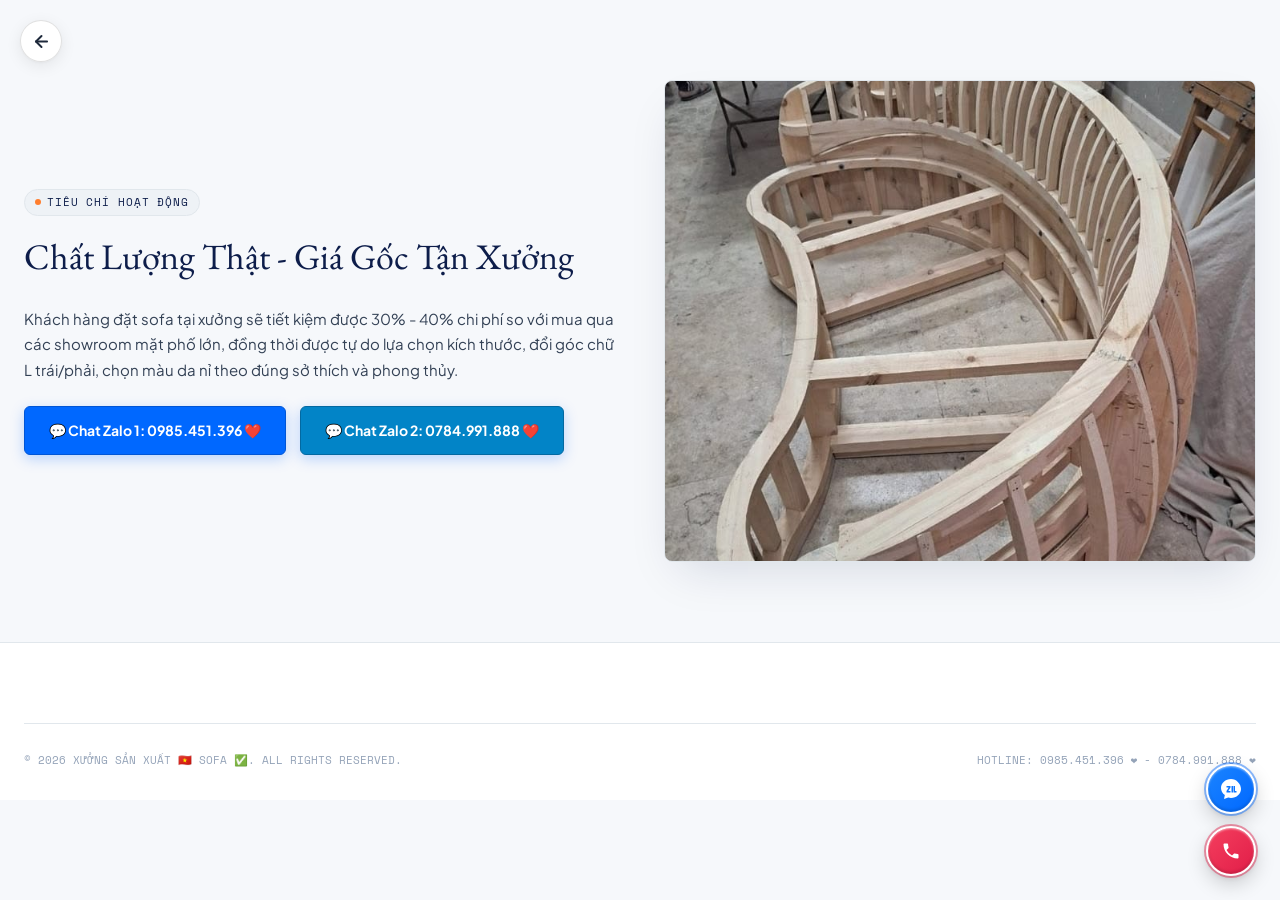
==== commit ebbaffa3: "Add files via upload" ====
--- a/about.html
+++ b/about.html
@@ -5,7 +5,7 @@
   <meta name="viewport" content="width=device-width, initial-scale=1.0">
   <title>Về Xưởng | XƯỞNG SẢN XUẤT 🇻🇳 SOFA ✅ (0985.451.396 - 0784.991.888)</title>
   <meta name="description" content="Giới thiệu XƯỞNG SẢN XUẤT 🇻🇳 SOFA ✅. Chuyên may đo sofa xuất khẩu, giá tận xưởng. Hotline/Zalo: 0985.451.396 - 0784.991.888.">
-  <link rel="stylesheet" href="assets/css/style.css?v=20261024_10">
+  <link rel="stylesheet" href="assets/css/style.css?v=1793068879">
   <link rel="preconnect" href="https://fonts.googleapis.com">
   <link rel="preconnect" href="https://fonts.gstatic.com" crossorigin>
 </head>
@@ -81,6 +81,6 @@
     </a>
   </div>
 
-  <script src="assets/js/main.js?v=20261024_10"></script>
+  <script src="assets/js/main.js?v=1793068879"></script>
 </body>
 </html>
